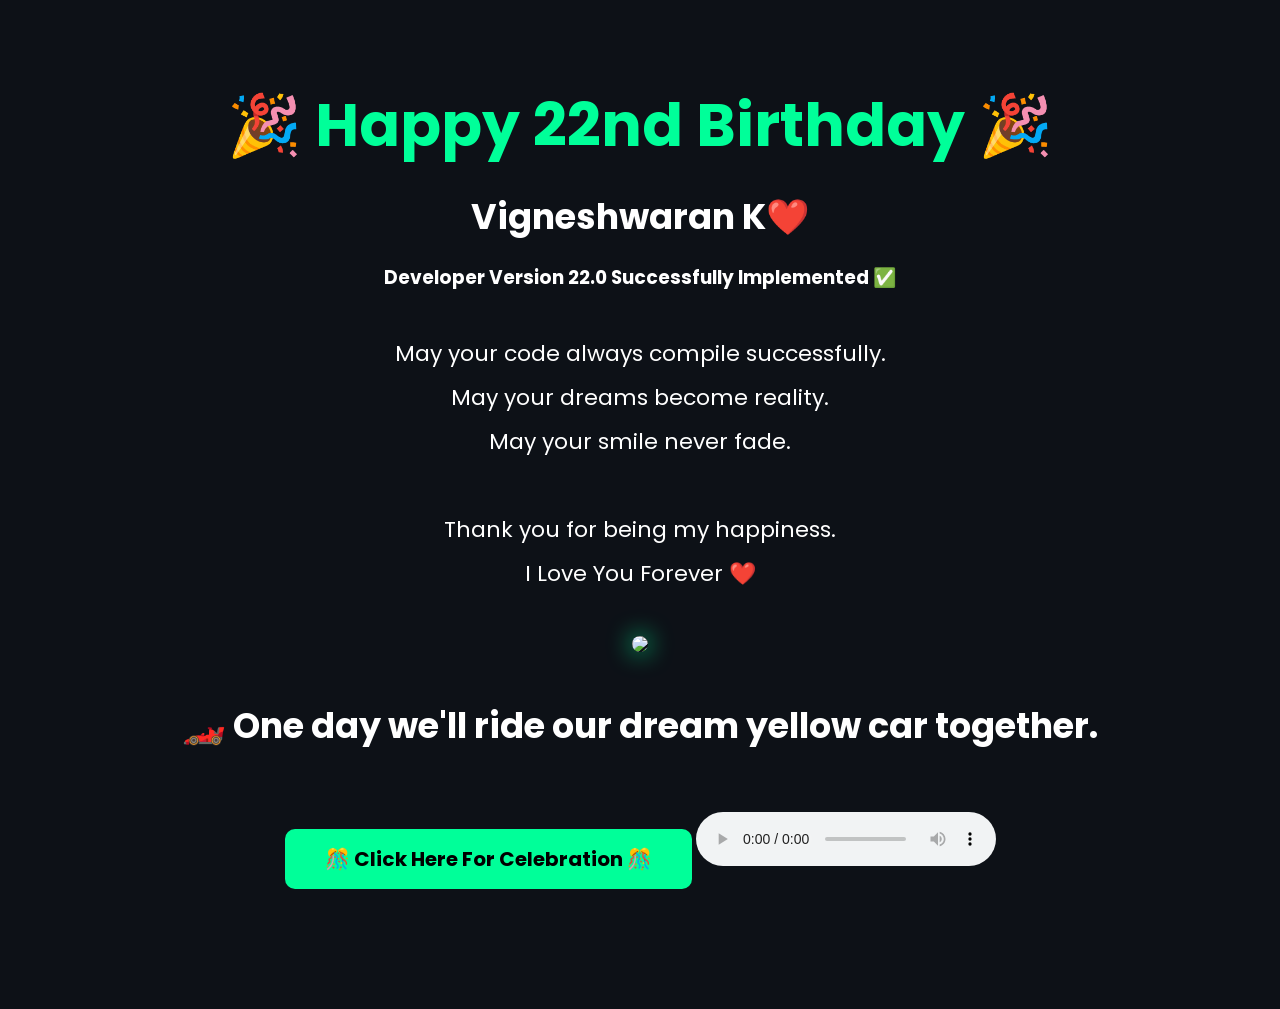
==== surprise.html @ 85d9c26a "Add files via upload" ====
<!DOCTYPE html>
<html lang="en">

<head>

<meta charset="UTF-8">
<meta name="viewport" content="width=device-width, initial-scale=1.0">

<title>Final Surprise ❤️</title>

<link rel="stylesheet" href="style.css">

<link href="https://fonts.googleapis.com/css2?family=Poppins:wght@300;400;600;700&display=swap" rel="stylesheet">

</head>

<body>

<section class="surprise">

<h1>🎉 Happy 22nd Birthday 🎉</h1>

<h2>Vigneshwaran K❤️</h2>

<h3>Developer Version 22.0 Successfully Implemented ✅</h3>

<p class="wish">

May your code always compile successfully.<br>
May your dreams become reality.<br>
May your smile never fade.<br><br>

Thank you for being my happiness.<br>

I Love You Forever ❤️

</p>

<img src="images/yellowcar.jpg" class="car">

<h2 style="margin-top:40px;">
🏎️ One day we'll ride our dream yellow car together.
</h2>

<button onclick="celebrate()">
🎊 Click Here For Celebration 🎊
</button>

<audio id="song" controls style="margin-top:40px;">

<source src="music/song.mp3" type="audio/mpeg">

</audio>

<div id="celebrateText"></div>

</section>

<script src="script.js"></script>

</body>

</html>
---- style.css ----
*{
    margin:0;
    padding:0;
    box-sizing:border-box;
    font-family:'Poppins',sans-serif;
}

body{
    background:#0d1117;
    color:white;
}

/* Loader */

#loader{
    height:100vh;
    display:flex;
    flex-direction:column;
    justify-content:center;
    align-items:center;
    background:#000;
}

.loader-title{
    color:#00ff99;
    font-size:45px;
    margin-bottom:20px;
}

#typing{
    color:#00ff99;
    font-size:20px;
    margin-bottom:30px;
}

.loading-bar{
    width:320px;
    height:10px;
    background:#333;
    border-radius:20px;
    overflow:hidden;
}

.loading-fill{
    width:0%;
    height:100%;
    background:#00ff99;
    animation:load 4s linear forwards;
}

@keyframes load{
    from{
        width:0%;
    }
    to{
        width:100%;
    }
}

/* Main */

#main-content{
    display:none;
}

/* Header */

header{
    text-align:center;
    padding:80px 20px;
    background:linear-gradient(135deg,#1f2937,#111827);
}

header h1{
    font-size:55px;
    color:#00ff99;
}

header h2{
    font-size:35px;
    margin-top:10px;
}

header p{
    width:70%;
    margin:auto;
    margin-top:20px;
    font-size:20px;
    line-height:1.8;
}

.btn{
    display:inline-block;
    margin-top:40px;
    padding:15px 35px;
    text-decoration:none;
    background:#00ff99;
    color:black;
    font-weight:bold;
    border-radius:10px;
    transition:.3s;
}

.btn:hover{
    transform:scale(1.1);
}

/* Sections */

section{
    padding:70px;
}

.hero{
    text-align:center;
}

.hero h2{
    font-size:40px;
    color:#00ff99;
}

.hero p{
    margin-top:20px;
    line-height:2;
    font-size:20px;
}

/* Card */

.card{
    width:80%;
    margin:auto;
    background:#161b22;
    padding:40px;
    border-radius:15px;
    box-shadow:0 0 20px rgba(0,255,153,.3);
}

.card h2{
    text-align:center;
    color:#00ff99;
    margin-bottom:30px;
}

table{
    width:100%;
}

td{
    padding:15px;
    font-size:20px;
    border-bottom:1px solid #333;
}

/* Navigation */

.navigation{
    text-align:center;
}

.navigation h2{
    font-size:40px;
    margin-bottom:40px;
    color:#00ff99;
}

.cards{
    display:flex;
    justify-content:center;
    gap:30px;
    flex-wrap:wrap;
}

.card-box{
    background:#161b22;
    width:180px;
    padding:30px;
    border-radius:15px;
    text-decoration:none;
    color:white;
    transition:.4s;
}

.card-box:hover{
    transform:translateY(-10px);
    box-shadow:0 0 20px #00ff99;
}

.card-box h3{
    margin-top:15px;
}

/* Footer */

footer{
    background:#000;
    text-align:center;
    padding:25px;
    margin-top:50px;
}

/* Mobile */

@media(max-width:768px){

header h1{
font-size:35px;
}

header h2{
font-size:28px;
}

header p{
width:90%;
font-size:17px;
}

section{
padding:30px;
}

.card{
width:95%;
}

.cards{
flex-direction:column;
align-items:center;
}

}

.gallery{
padding:50px;
}

.gallery-grid{

display:grid;

grid-template-columns:repeat(auto-fit,minmax(250px,1fr));

gap:20px;

}

.gallery-grid img{

width:100%;

height:250px;

object-fit:cover;

border-radius:15px;

cursor:pointer;

transition:.4s;

box-shadow:0 0 20px rgba(0,255,153,.2);

}

.gallery-grid img:hover{

transform:scale(1.05);

box-shadow:0 0 25px #00ff99;

}
/* LOVE LETTER */

.letter-box{

width:80%;

margin:50px auto;

background:#111827;

padding:40px;

border-radius:20px;

box-shadow:0 0 20px rgba(0,255,153,.3);

}

.letter-box h2{

color:#00ff99;

margin-bottom:30px;

}

#letterText{

font-size:22px;

line-height:2;

white-space:pre-wrap;

color:white;

}

/* Surprise Page */

.surprise{

text-align:center;

padding:80px;

}

.surprise h1{

font-size:60px;

color:#00ff99;

margin-bottom:20px;

}

.surprise h2{

font-size:35px;

margin:20px;

}

.wish{

font-size:22px;

line-height:2;

margin-top:40px;

}

.car{

width:450px;

margin-top:40px;

border-radius:20px;

box-shadow:0 0 25px #00ff99;

transition:.5s;

}

.car:hover{

transform:scale(1.08);

}

button{

padding:15px 40px;

margin-top:40px;

font-size:20px;

background:#00ff99;

border:none;

border-radius:10px;

cursor:pointer;

font-weight:bold;

}

button:hover{

transform:scale(1.1);

}

#celebrateText{

margin-top:40px;

font-size:40px;

color:#00ff99;

font-weight:bold;

}
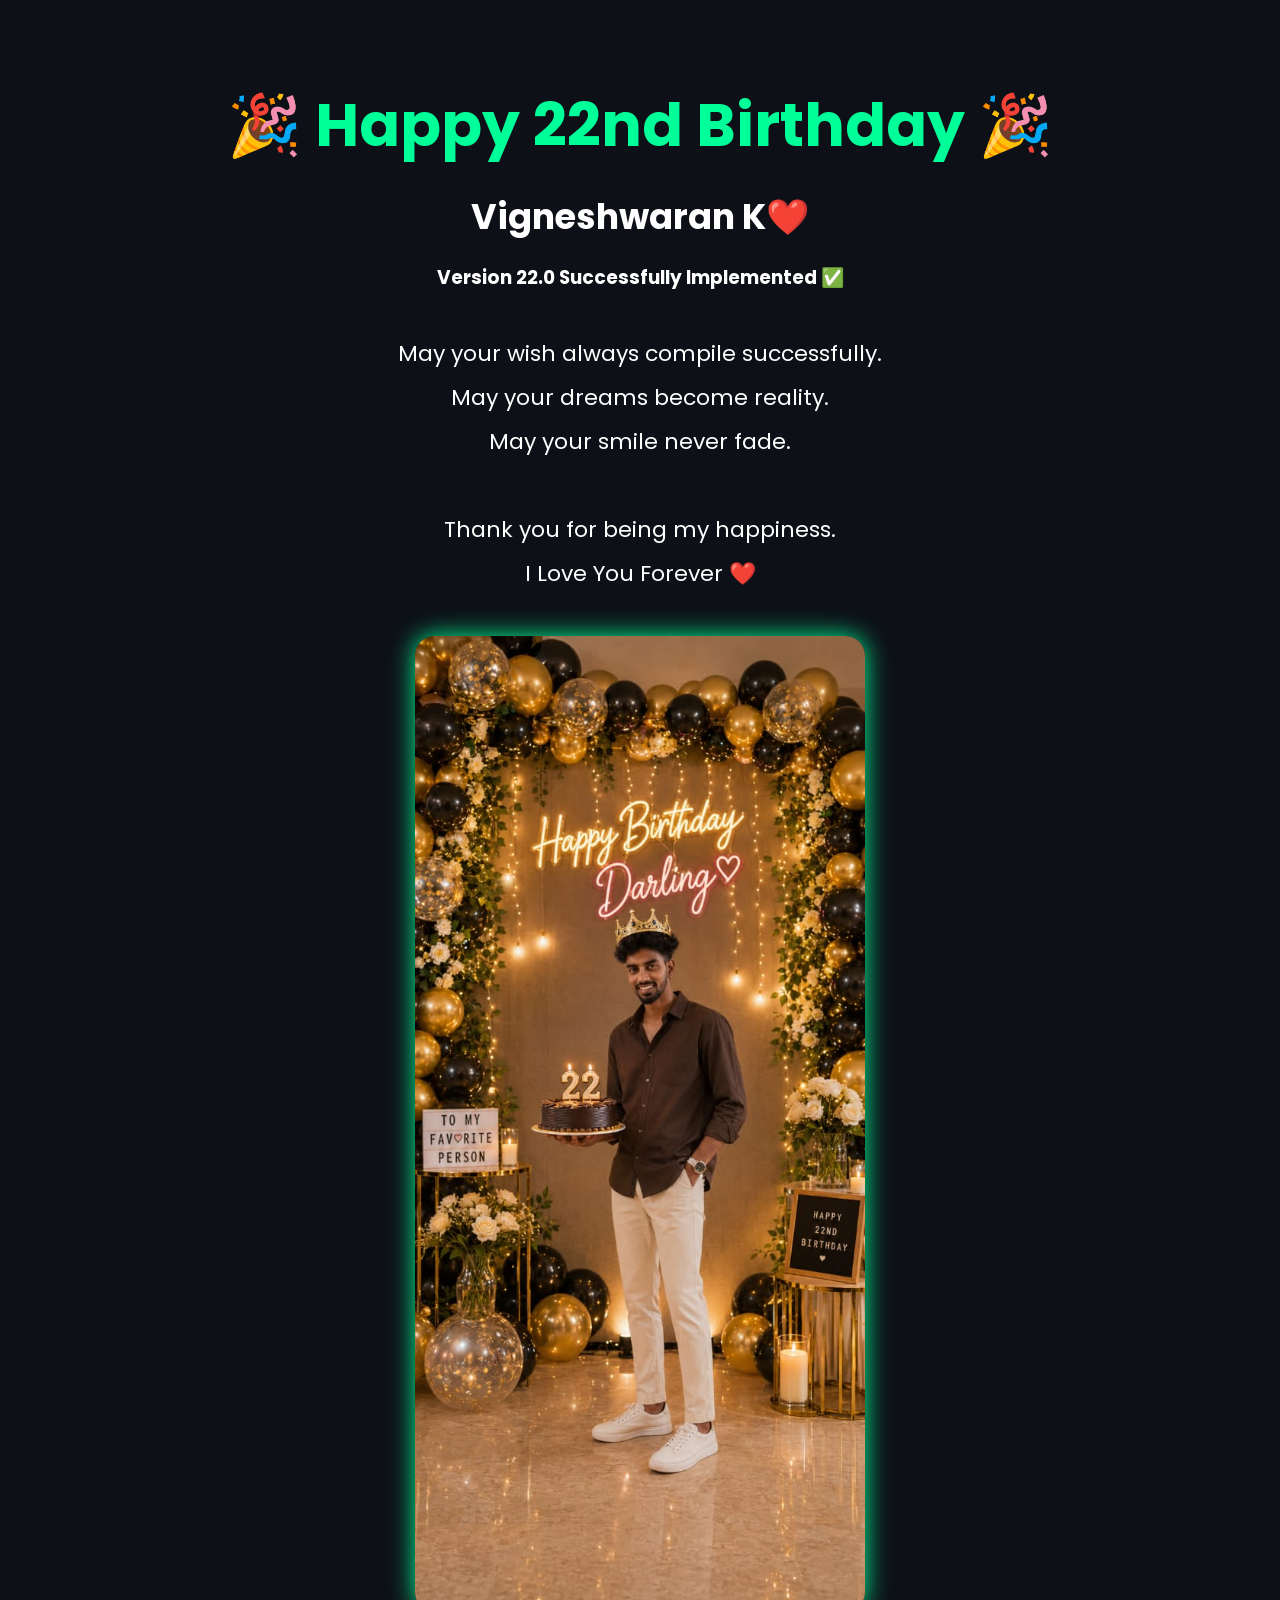
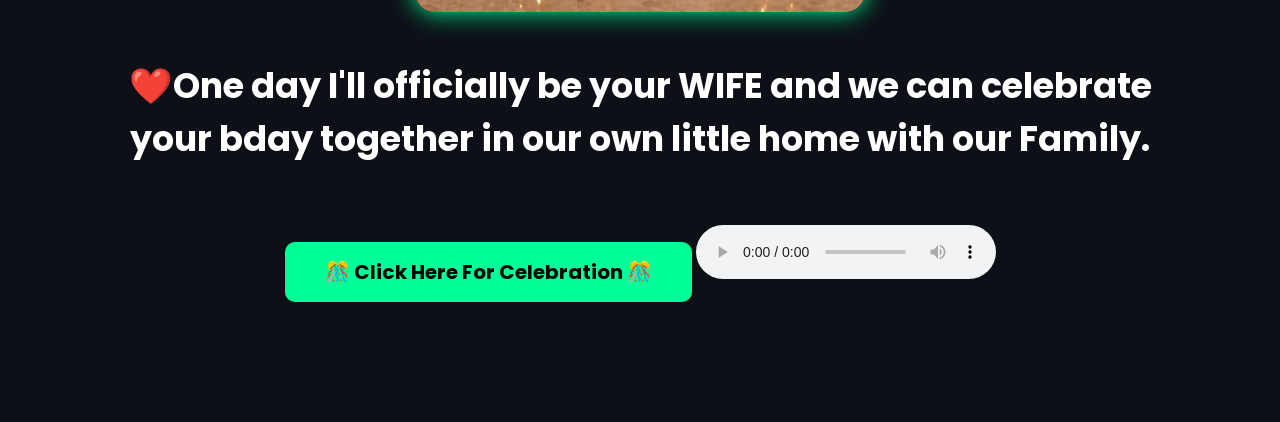
==== commit ecfe21ab: "Update surprise.html" ====
--- a/surprise.html
+++ b/surprise.html
@@ -22,11 +22,11 @@
 
 <h2>Vigneshwaran K❤️</h2>
 
-<h3>Developer Version 22.0 Successfully Implemented ✅</h3>
+<h3>Version 22.0 Successfully Implemented ✅</h3>
 
 <p class="wish">
 
-May your code always compile successfully.<br>
+May your wish always compile successfully.<br>
 May your dreams become reality.<br>
 May your smile never fade.<br><br>
 
@@ -36,10 +36,10 @@
 
 </p>
 
-<img src="images/yellowcar.jpg" class="car">
+<img src="images/hbd.jpeg" class="car">
 
 <h2 style="margin-top:40px;">
-🏎️ One day we'll ride our dream yellow car together.
+❤️One day I'll officially be your WIFE and we can celebrate your bday together in our own little home with our Family.
 </h2>
 
 <button onclick="celebrate()">
@@ -60,4 +60,4 @@
 
 </body>
 
-</html>+</html>
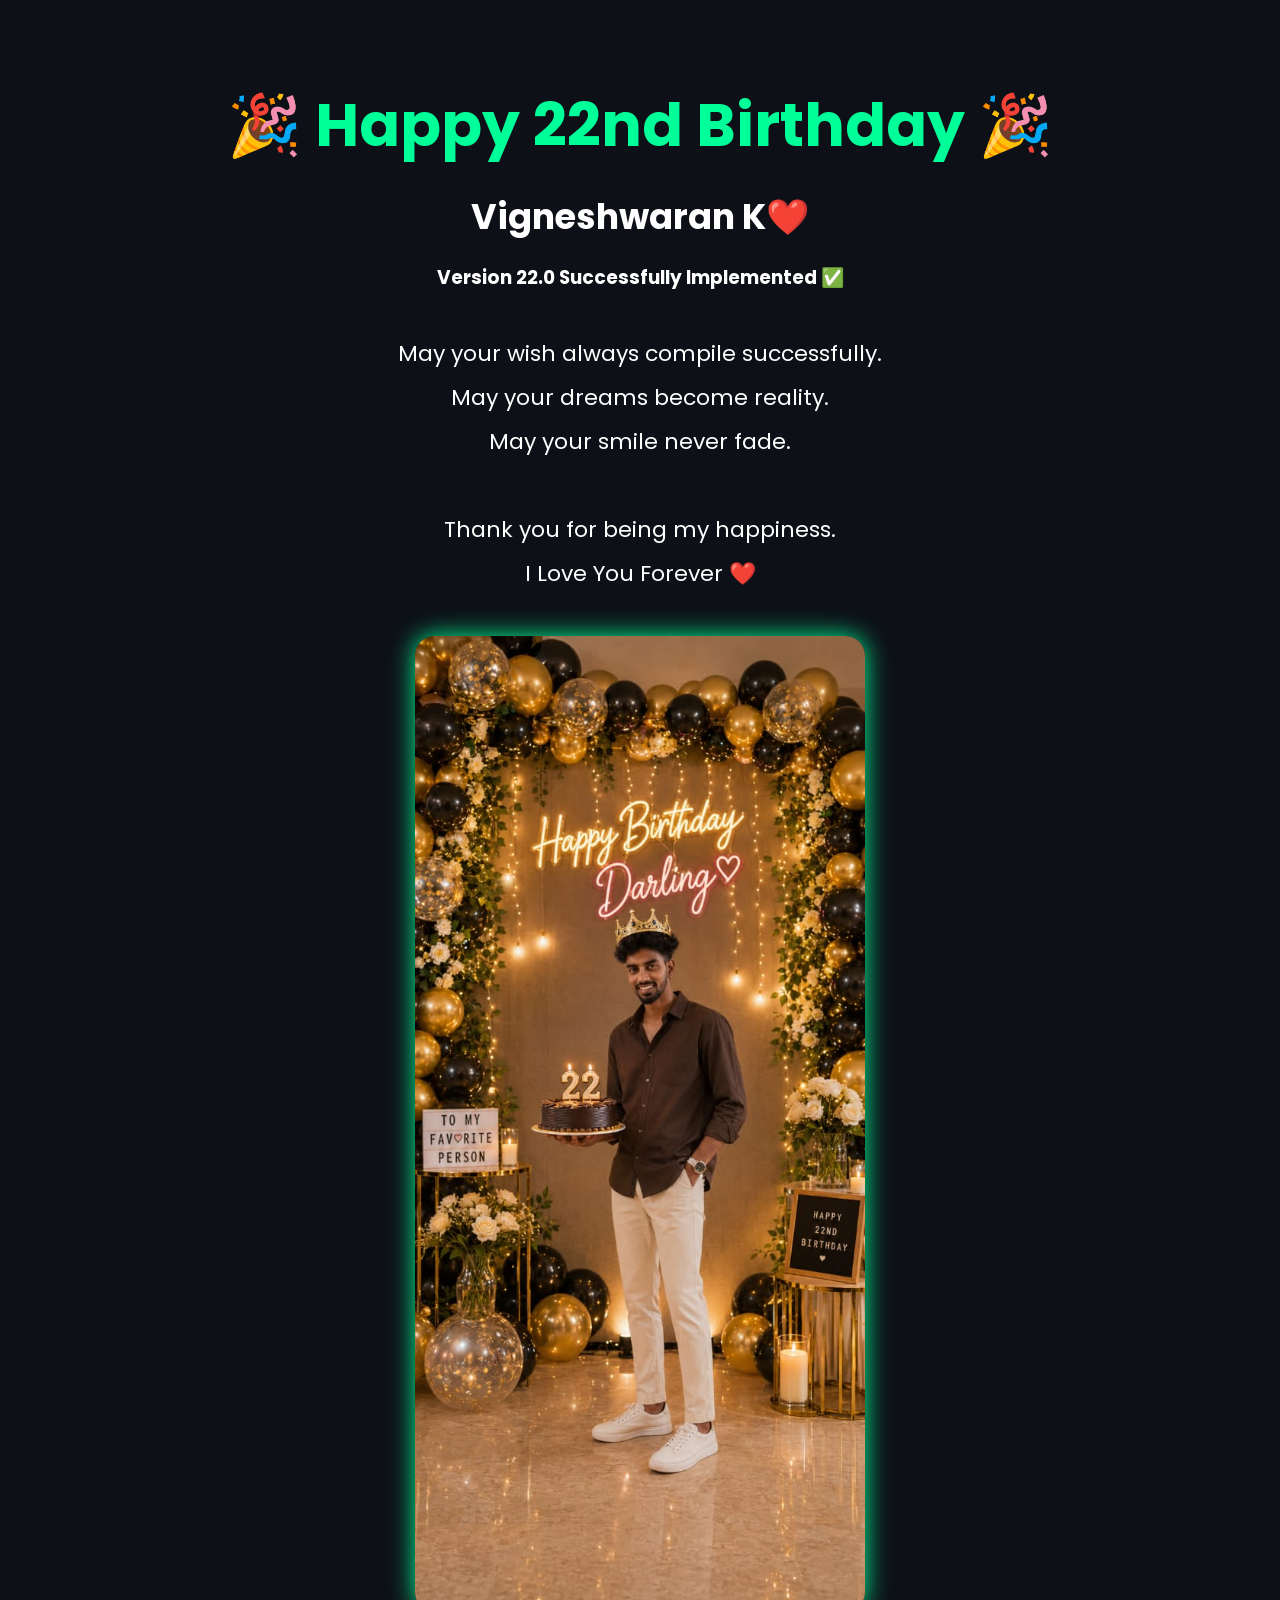
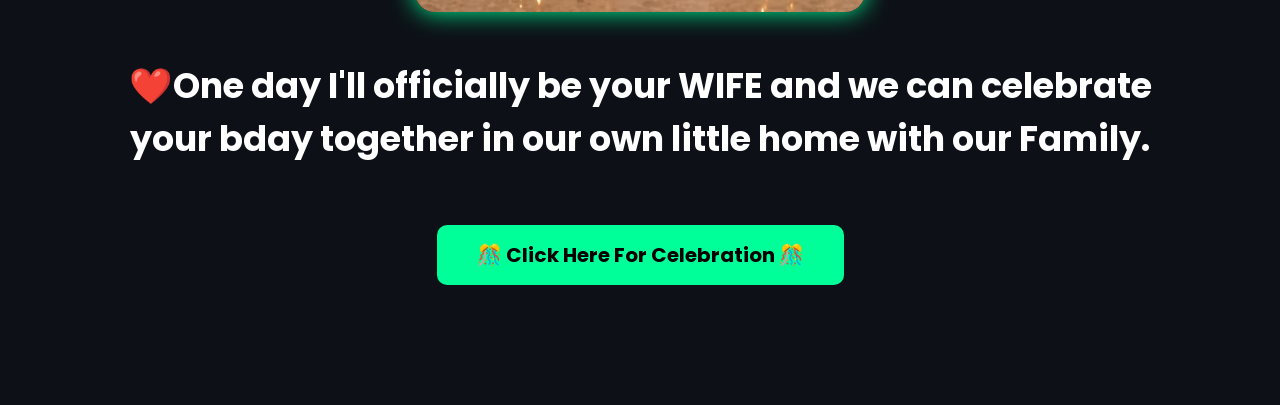
==== commit c9d04fb5: "Remove unnecessary lines from surprise.html" ====
--- a/surprise.html
+++ b/surprise.html
@@ -46,12 +46,6 @@
 🎊 Click Here For Celebration 🎊
 </button>
 
-<audio id="song" controls style="margin-top:40px;">
-
-<source src="music/song.mp3" type="audio/mpeg">
-
-</audio>
-
 <div id="celebrateText"></div>
 
 </section>
